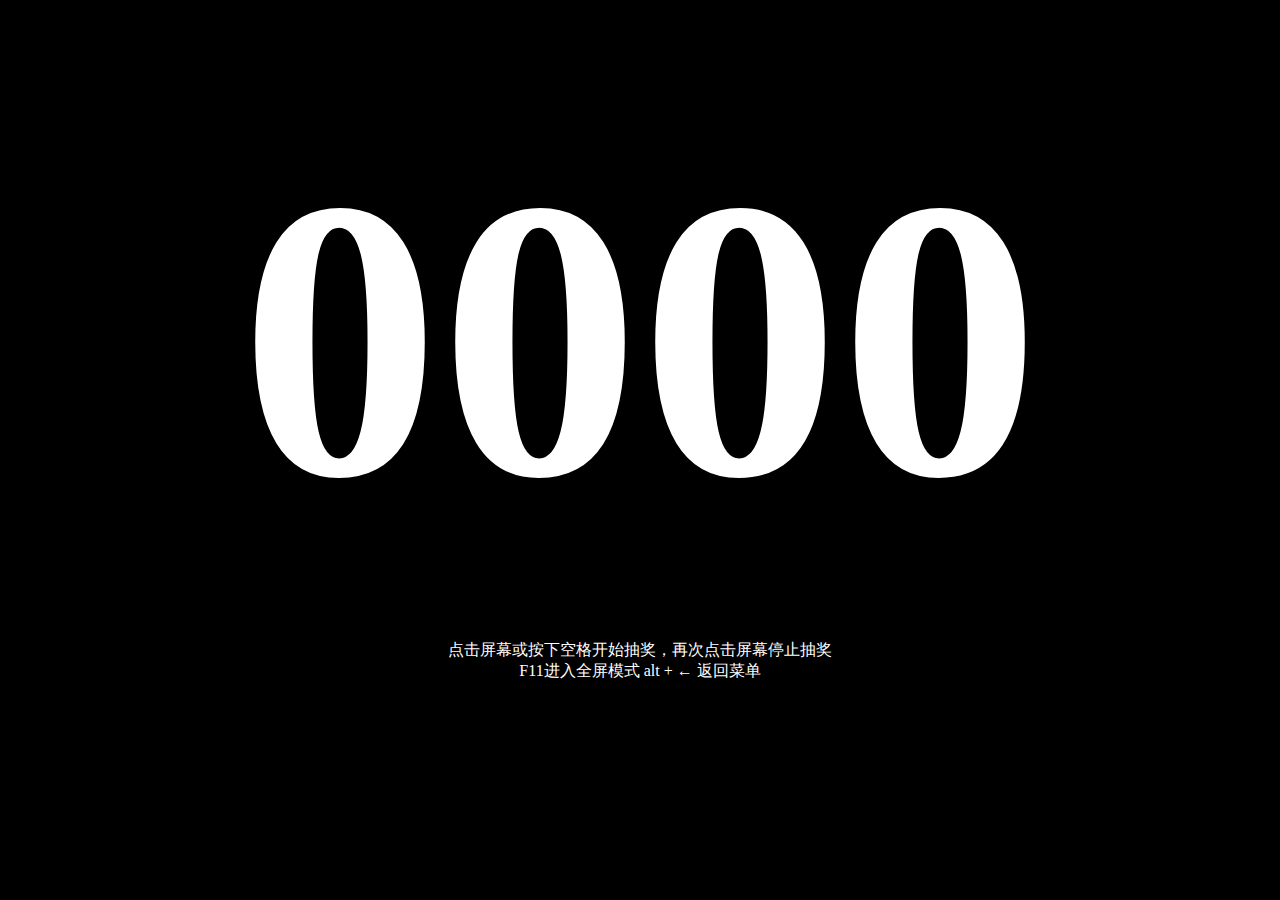
==== draw.html @ 789f7757 "prizeDraw" ====
<!DOCTYPE html>
<html>
<head>
	<meta charset="utf-8">
	<title>抽奖页面</title>
	<link rel="stylesheet" type="text/css" href="css/draw.css">
</head>
<body>
	<div class="container">
		<h1 id="title"></h1>
		<h2 id="number" href="javascript:;">0000</h2>
		<p clas="tip">点击屏幕或按下空格开始抽奖，再次点击屏幕停止抽奖</p>
		<p clas="tip">F11进入全屏模式 alt + ← 返回菜单</p>
	</div>
	<script type="text/javascript" src="js/jquery-1.7.2.min.js"></script>
	<script type="text/javascript" src="js/draw.js"></script>
</body>
</html>
---- css/draw.css ----
* {
	margin: 0;
	padding: 0;
}

body {
	background: #000;
	color: #FFF;
	overflow-y: hidden;
}

#number {
	display: block;
	text-align: center;
	font-size: 400px;
	font-family: "Romantic","Kristen ITC";
}

p {
	text-align: center;
}

h1 {
	text-align: center;
	font-size: 150px;
	margin-top: 40px;
	color: rgb(197,31,31);
}
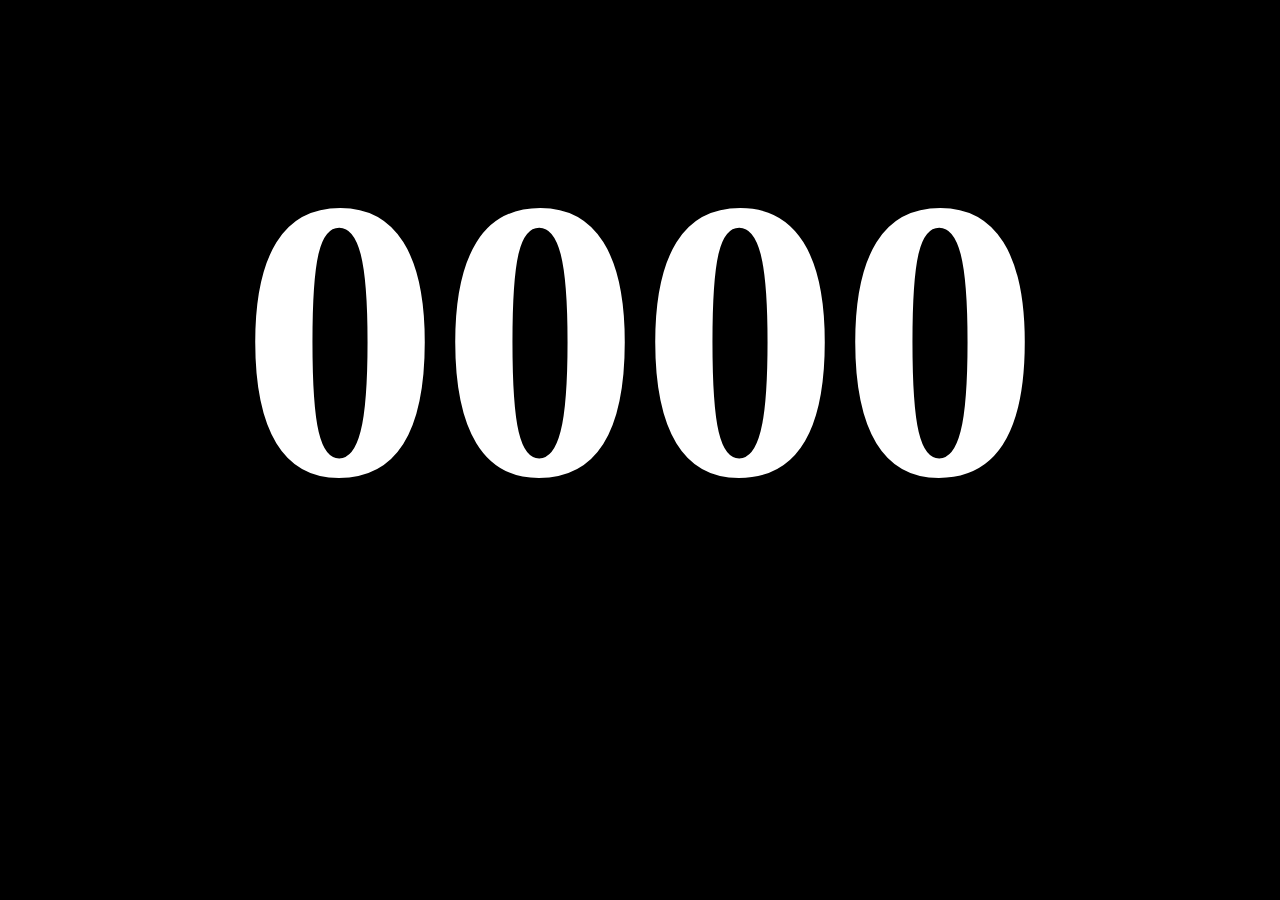
==== commit b580ebe6: "解决了抽奖显示错误的bug" ====
--- a/draw.html
+++ b/draw.html
@@ -6,11 +6,12 @@
 	<link rel="stylesheet" type="text/css" href="css/draw.css">
 </head>
 <body>
-	<div class="container">
+	<div id="container" class="container">
 		<h1 id="title"></h1>
 		<h2 id="number" href="javascript:;">0000</h2>
-		<p clas="tip">点击屏幕或按下空格开始抽奖，再次点击屏幕停止抽奖</p>
-		<p clas="tip">F11进入全屏模式 alt + ← 返回菜单</p>
+		<!-- <p class="tip">点击屏幕或按下空格开始抽奖，再次点击屏幕停止抽奖</p>
+		<p class="tip">F11进入全屏模式 alt + ← 返回菜单</p> -->
+		<!-- <p class="tip big">Powered by Miya</p> -->
 	</div>
 	<script type="text/javascript" src="js/jquery-1.7.2.min.js"></script>
 	<script type="text/javascript" src="js/draw.js"></script>
--- a/css/draw.css
+++ b/css/draw.css
@@ -25,4 +25,9 @@
 	font-size: 150px;
 	margin-top: 40px;
 	color: rgb(197,31,31);
+}
+
+.big {
+	font-family: "Arial";
+	font-size: 40px;
 }